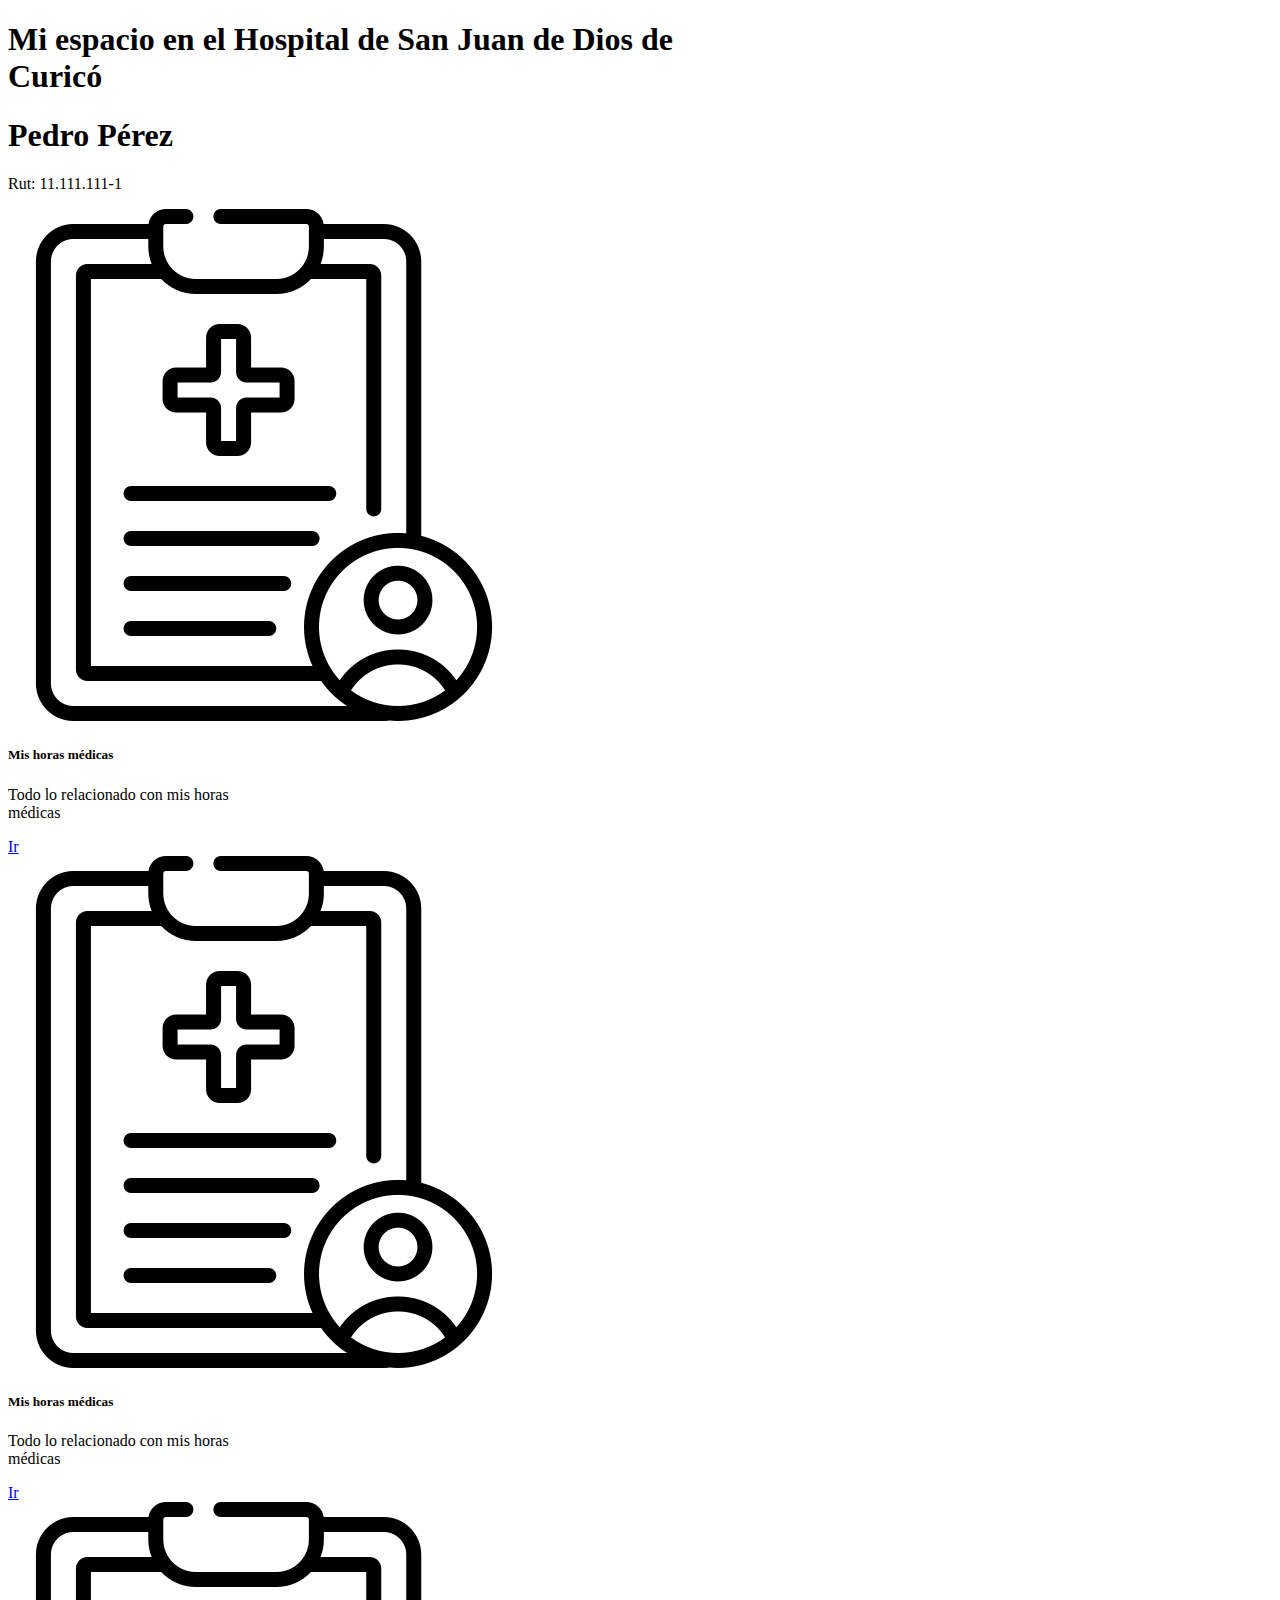
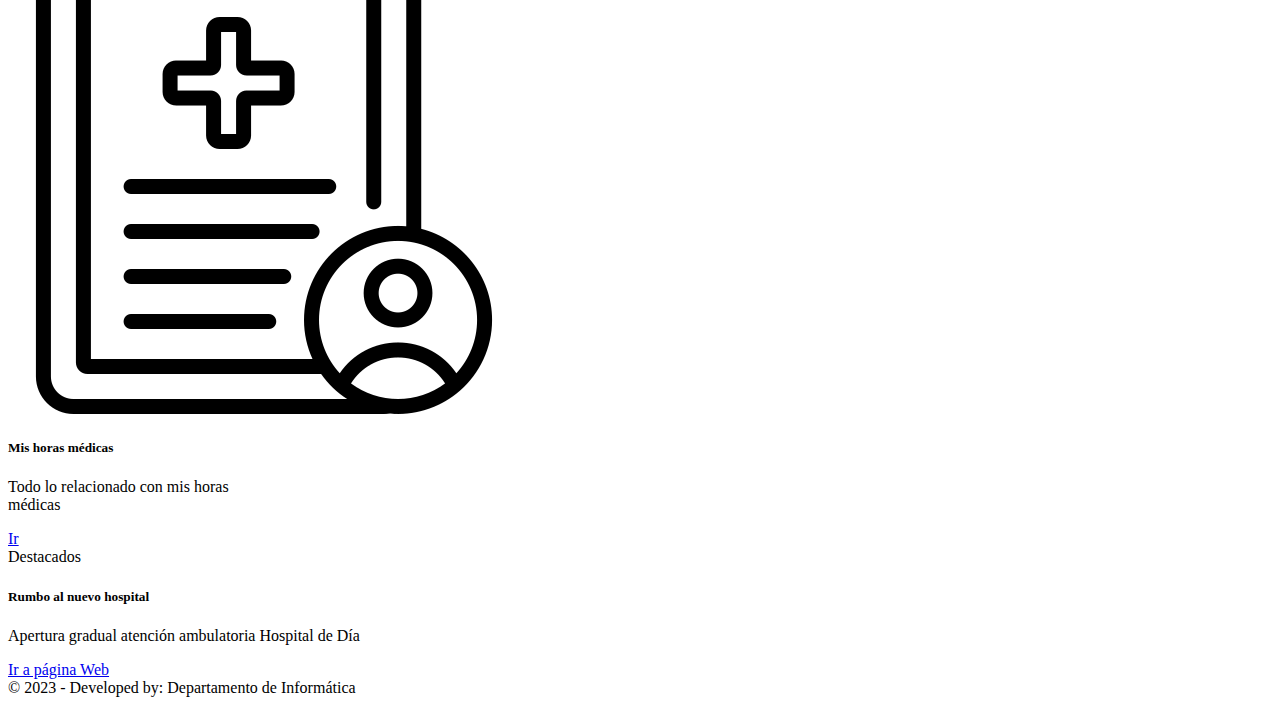
==== index.html @ 19c50983 "first commit" ====
<!DOCTYPE html>
<html lang="en">
<head>
    <meta charset="UTF-8">
    <meta name="viewport" content="width=device-width, initial-scale=1.0">
    <link rel="stylesheet" href="https://cdn.jsdelivr.net/npm/bootstrap@4.6.2/dist/css/bootstrap.min.css" integrity="sha384-xOolHFLEh07PJGoPkLv1IbcEPTNtaed2xpHsD9ESMhqIYd0nLMwNLD69Npy4HI+N" crossorigin="anonymous">

    <title>Mi Espacio Hospital Curicó</title>
</head>
<body>
    <div class="container">
    <h1 class="mx-auto" style="width: 750px;">Mi espacio en el Hospital de San Juan de Dios de Curicó</h1>
    </div>
      

    <!-- Separación entre título y tarjetas-->
    <div class="d-flex p-3 bd-highlight"></div> 
    <div class="container">
        <div class="jumbotron jumbotron-fluid">
            <h1 class="display-6">Pedro Pérez</h1>
            <p>Rut: 11.111.111-1</p>
        </div>
    <div class="container" class="p-3 border bg-light">
        <div class="d-flex p-5 bd-darklight"></div> 
    </div>   
    <div class="container">
        <div class="row">
            <div class="card col-6 col-md-4" style="width: 15rem;">
                <img src="icons/medical-report.png" class="card-img-top" alt="...">
                <div class="card-body">
                  <h5 class="card-title">Mis horas médicas</h5>
                  <p class="card-text">Todo lo relacionado con mis horas médicas</p>
                  <a href="#" class="btn btn-primary stretched-link">Ir</a>
                </div>
            </div>
            <div class="card col-6 col-md-4" style="width: 15rem;">
                <img src="icons/medical-report.png" class="card-img-top" alt="...">
                <div class="card-body">
                  <h5 class="card-title">Mis horas médicas</h5>
                  <p class="card-text">Todo lo relacionado con mis horas médicas</p>
                  <a href="#" class="btn btn-primary stretched-link">Ir</a>
                </div>
            </div>
            <div class="card col-6 col-md-4" style="width: 15rem;">
                <img src="icons/medical-report.png" class="card-img-top" alt="...">
                <div class="card-body">
                  <h5 class="card-title">Mis horas médicas</h5>
                  <p class="card-text">Todo lo relacionado con mis horas médicas</p>
                  <a href="#" class="btn btn-primary stretched-link">Ir</a>
                </div>
            </div>
        </div>
    </div>
        <!-- Separación entre tarjetas y footer-->
        <div class="d-flex p-5 bd-highlight"></div> 
          <div class="card text-center">
            <div class="card-header">
              Destacados
            </div>
            <div class="card-body">
              <h5 class="card-title">Rumbo al nuevo hospital</h5>
              <p class="card-text">Apertura gradual atención ambulatoria Hospital de Día</p>
              <a href="http://www.hospitalcurico.cl/web/index.php" class="btn btn-primary">Ir a página Web</a>
            </div>
            <div class="card-footer text-muted">
                © 2023 - Developed by: Departamento de Informática
            </div>
          </div>
    </div>
</body>
</html>
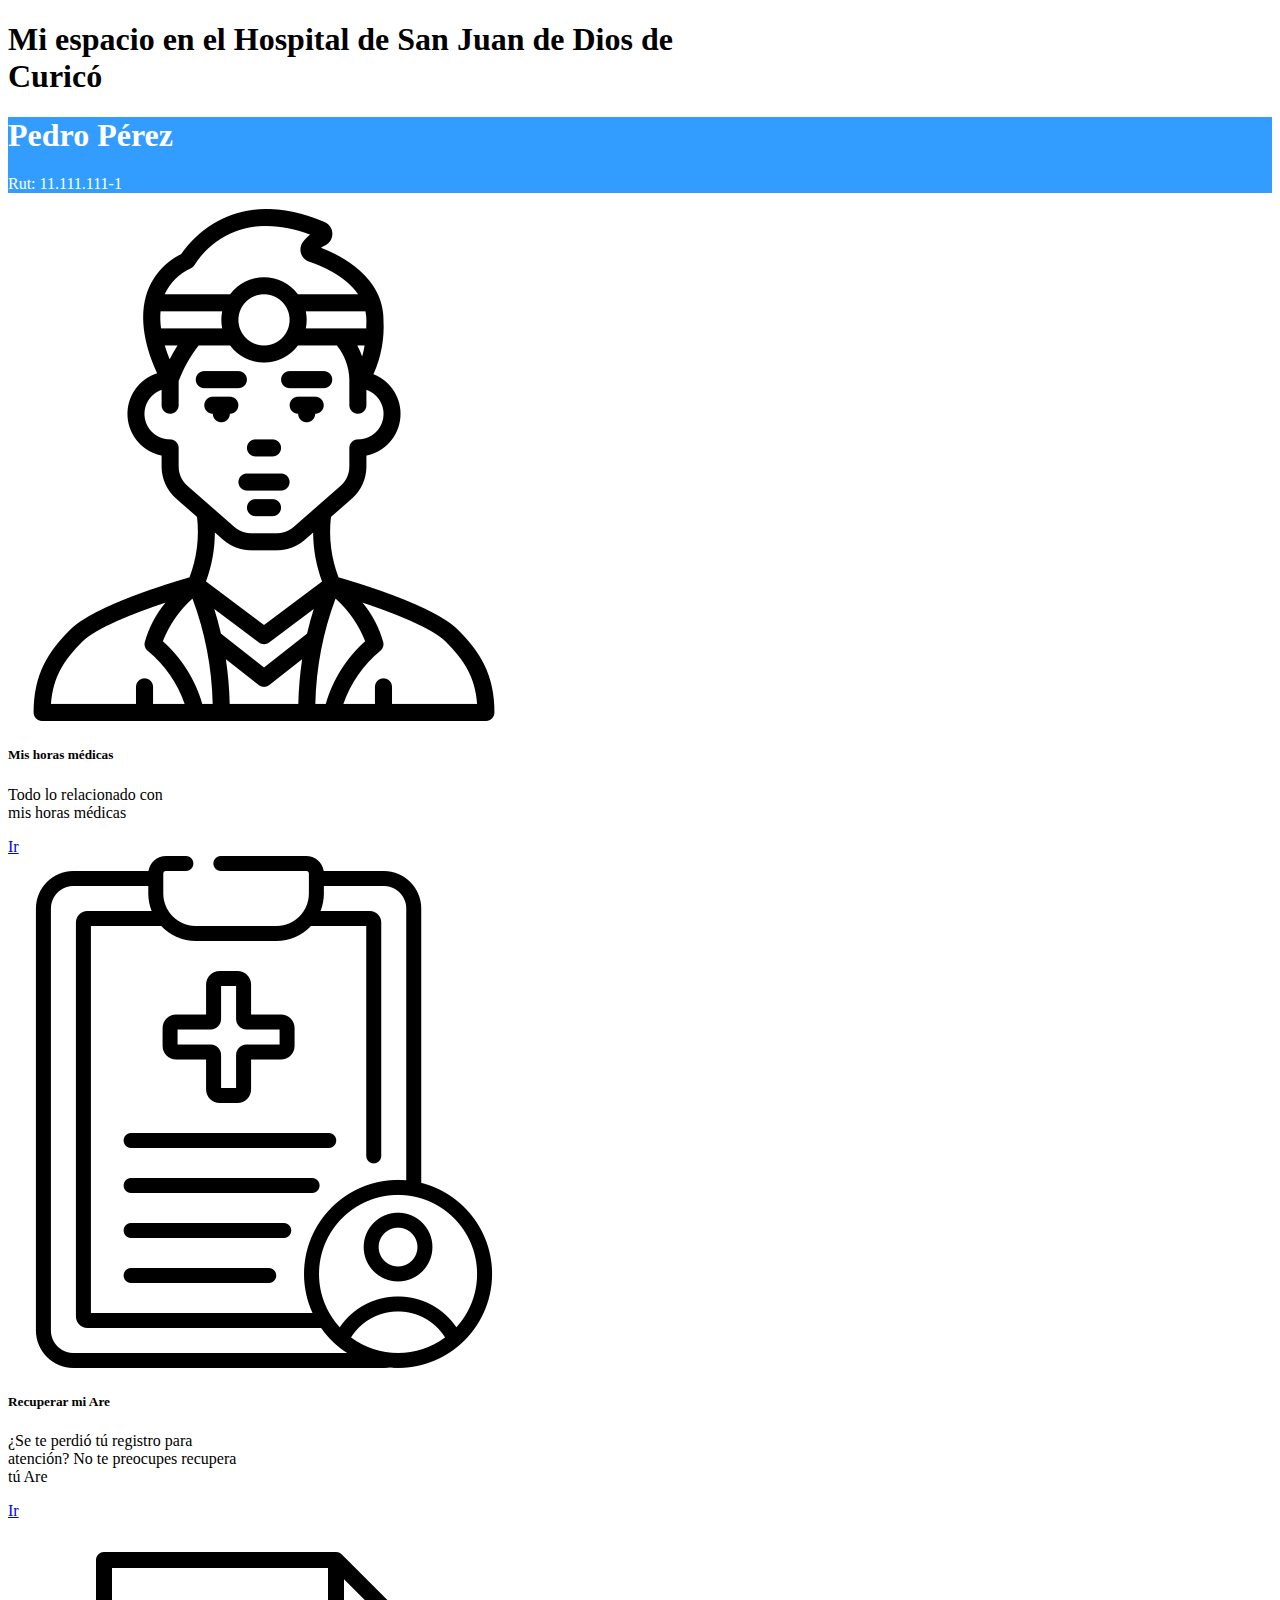
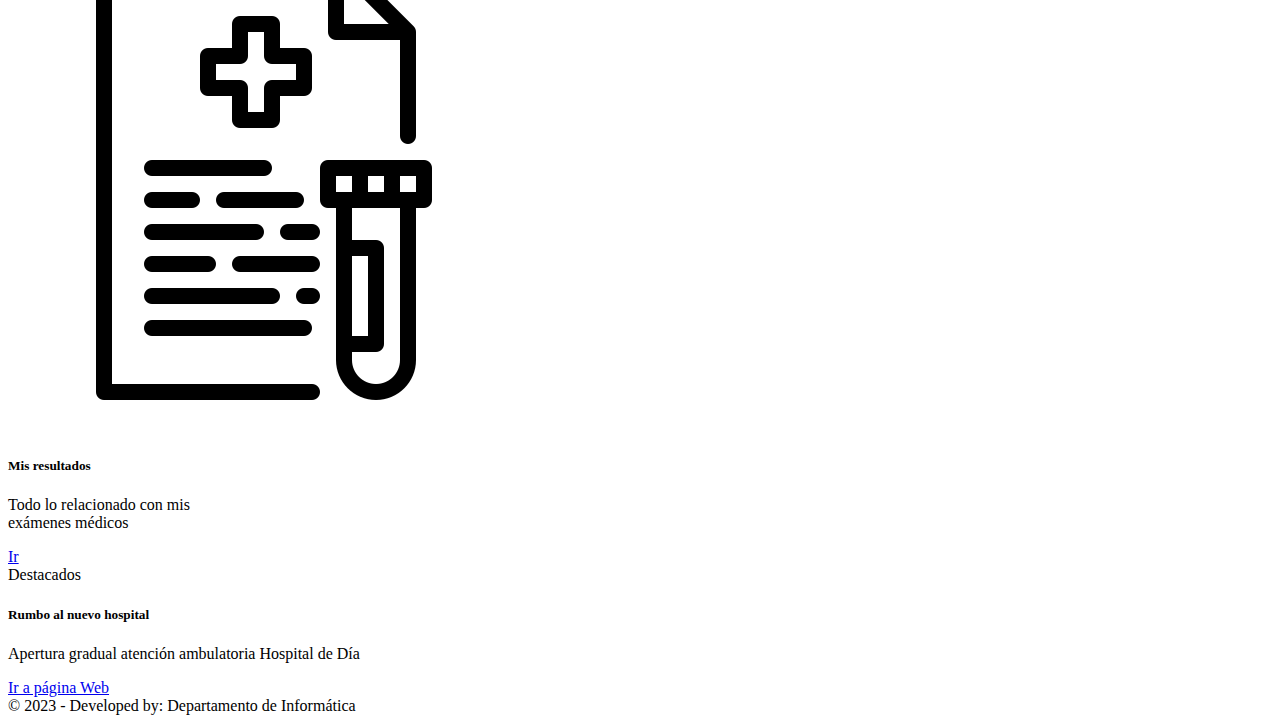
==== commit 9e8804eb: "arreglos de pagina inicial" ====
--- a/index.html
+++ b/index.html
@@ -4,7 +4,7 @@
     <meta charset="UTF-8">
     <meta name="viewport" content="width=device-width, initial-scale=1.0">
     <link rel="stylesheet" href="https://cdn.jsdelivr.net/npm/bootstrap@4.6.2/dist/css/bootstrap.min.css" integrity="sha384-xOolHFLEh07PJGoPkLv1IbcEPTNtaed2xpHsD9ESMhqIYd0nLMwNLD69Npy4HI+N" crossorigin="anonymous">
-
+    <link rel="stylesheet" href="css/mis_estilos.css">
     <title>Mi Espacio Hospital Curicó</title>
 </head>
 <body>
@@ -13,20 +13,22 @@
     </div>
       
 
-    <!-- Separación entre título y tarjetas-->
+    <!-- banner con el nombre del paciente -->
     <div class="d-flex p-3 bd-highlight"></div> 
     <div class="container">
-        <div class="jumbotron jumbotron-fluid">
-            <h1 class="display-6">Pedro Pérez</h1>
-            <p>Rut: 11.111.111-1</p>
+        <div class="h-50" >
+            <div class="container div-1 rounded">
+              <h1 class="display-6" style="color: white;">Pedro Pérez</h1>
+              <p style="color: white;">Rut: 11.111.111-1</p>
+              <div class="d-flex p-1 "></div> 
+            </div>
+            
         </div>
-    <div class="container" class="p-3 border bg-light">
-        <div class="d-flex p-5 bd-darklight"></div> 
-    </div>   
+        <div class="d-flex p-3 bd-highlight"></div>    
     <div class="container">
         <div class="row">
-            <div class="card col-6 col-md-4" style="width: 15rem;">
-                <img src="icons/medical-report.png" class="card-img-top" alt="...">
+            <div class="card col-6 col-md-4" style="width: 10rem;">
+                <img src="icons/doctor.png" class="card-img-top" alt="..." >
                 <div class="card-body">
                   <h5 class="card-title">Mis horas médicas</h5>
                   <p class="card-text">Todo lo relacionado con mis horas médicas</p>
@@ -34,18 +36,18 @@
                 </div>
             </div>
             <div class="card col-6 col-md-4" style="width: 15rem;">
-                <img src="icons/medical-report.png" class="card-img-top" alt="...">
+                <img src="icons/medical-report.png" class="card-img-top" alt="..." >
                 <div class="card-body">
-                  <h5 class="card-title">Mis horas médicas</h5>
-                  <p class="card-text">Todo lo relacionado con mis horas médicas</p>
+                  <h5 class="card-title">Recuperar mi Are</h5>
+                  <p class="card-text">¿Se te perdió tú registro para atención? No te preocupes recupera tú Are</p>
                   <a href="#" class="btn btn-primary stretched-link">Ir</a>
                 </div>
             </div>
             <div class="card col-6 col-md-4" style="width: 15rem;">
-                <img src="icons/medical-report.png" class="card-img-top" alt="...">
+                <img src="icons/examen-medico.png" class="card-img-top" alt="...">
                 <div class="card-body">
-                  <h5 class="card-title">Mis horas médicas</h5>
-                  <p class="card-text">Todo lo relacionado con mis horas médicas</p>
+                  <h5 class="card-title">Mis resultados</h5>
+                  <p class="card-text">Todo lo relacionado con mis exámenes médicos</p>
                   <a href="#" class="btn btn-primary stretched-link">Ir</a>
                 </div>
             </div>
--- a/css/mis_estilos.css
+++ b/css/mis_estilos.css
@@ -0,0 +1,17 @@
+
+    .div-1 {
+        background-color: #329dff;
+    }
+    
+    
+    .div-2 {
+    	background-color: #FBD603;
+    }
+
+    .container-home {
+        grid-gap: 1px;
+    }
+    
+
+      
+    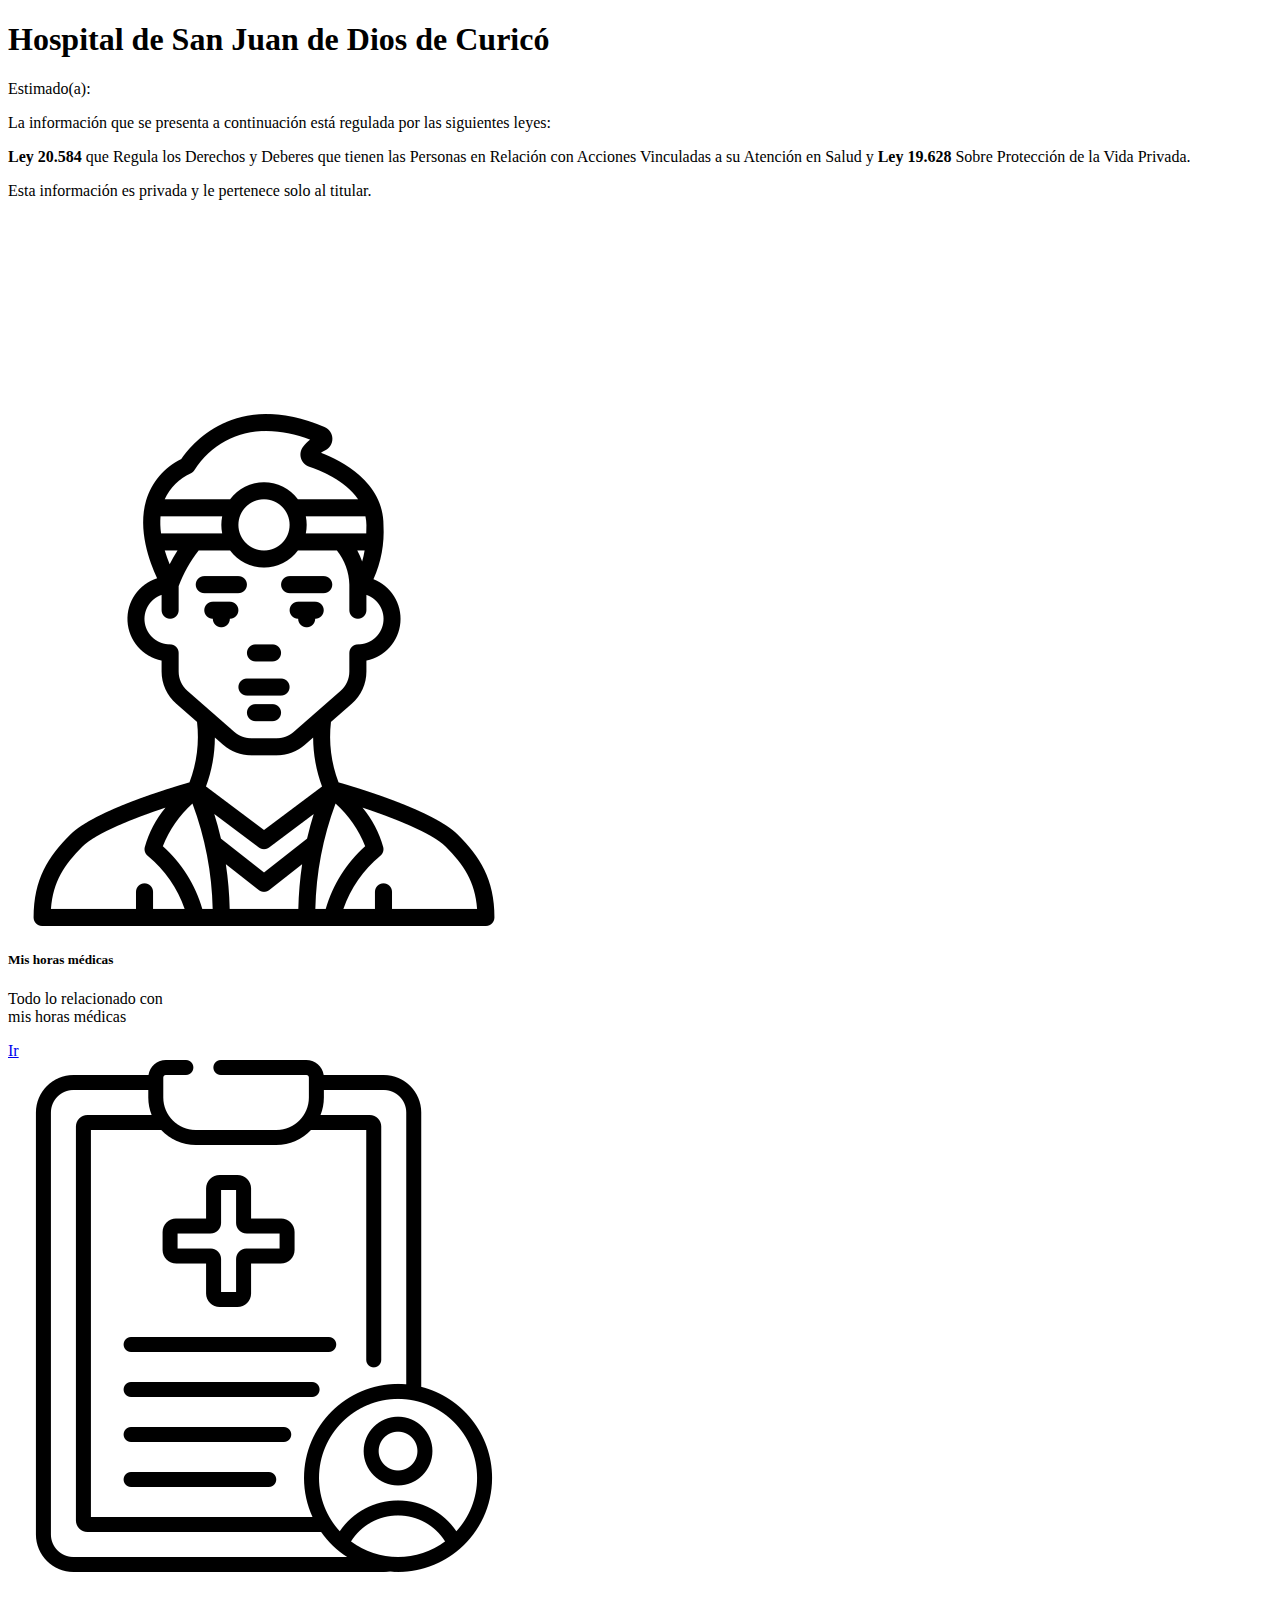
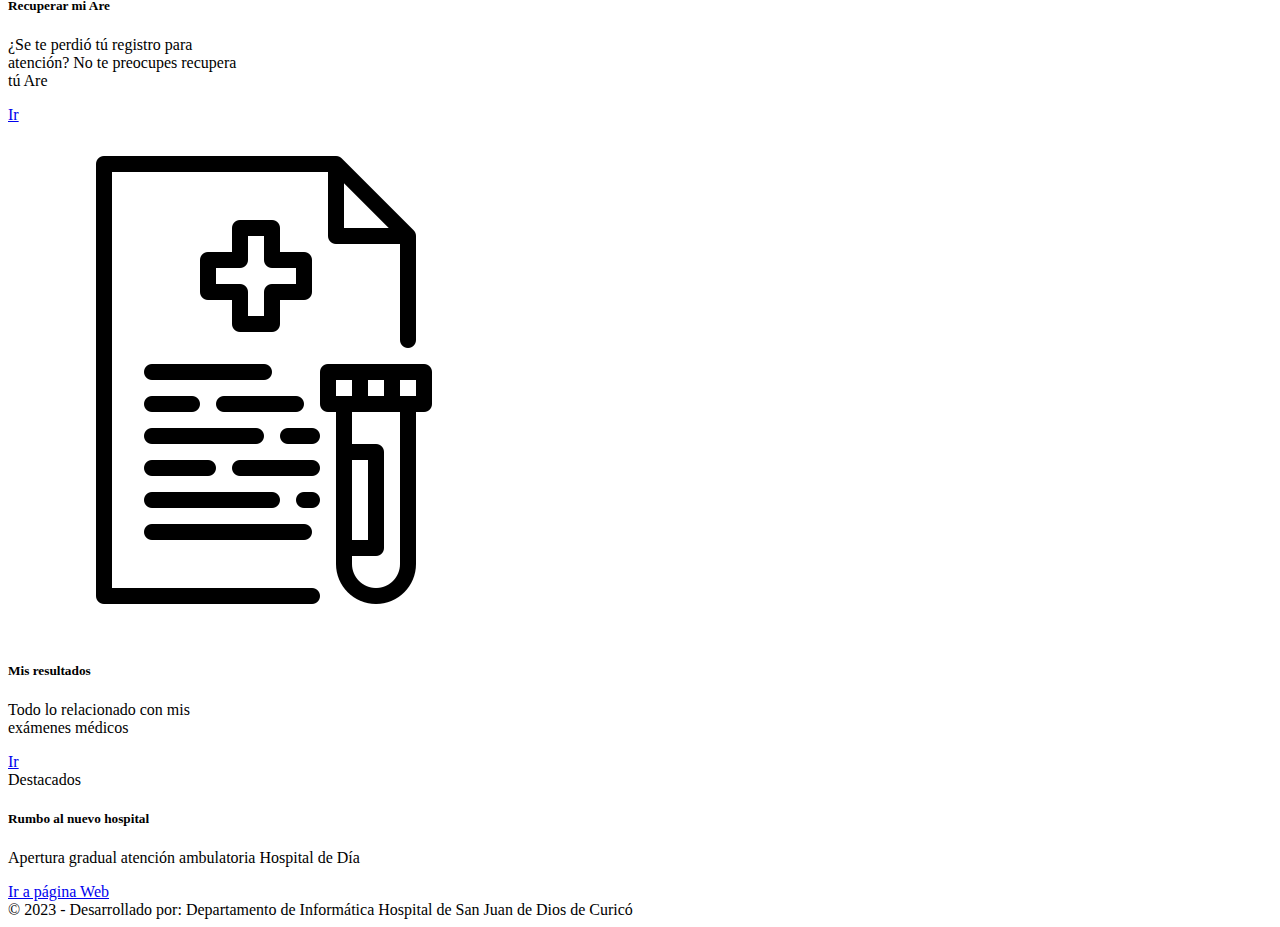
==== commit 10fb1635: "Elimina css propios se agrega advertencia datos" ====
--- a/index.html
+++ b/index.html
@@ -4,27 +4,48 @@
     <meta charset="UTF-8">
     <meta name="viewport" content="width=device-width, initial-scale=1.0">
     <link rel="stylesheet" href="https://cdn.jsdelivr.net/npm/bootstrap@4.6.2/dist/css/bootstrap.min.css" integrity="sha384-xOolHFLEh07PJGoPkLv1IbcEPTNtaed2xpHsD9ESMhqIYd0nLMwNLD69Npy4HI+N" crossorigin="anonymous">
-    <link rel="stylesheet" href="css/mis_estilos.css">
     <title>Mi Espacio Hospital Curicó</title>
 </head>
 <body>
-    <div class="container">
-    <h1 class="mx-auto" style="width: 750px;">Mi espacio en el Hospital de San Juan de Dios de Curicó</h1>
+    <div class="container ">
+      <div class="bg-primary text-white d-flex rounded">
+        <h1 class="mx-auto text-center" style="width: 960px;" >Hospital de San Juan de Dios de Curicó</h1>
+      </div>
+      <div class="d-flex p-1 bd-highlight"></div> 
+      <div class="alert alert-warning" role="alert">
+        <p>Estimado(a):</p>
+        <p>La información que se presenta a continuación está regulada por las siguientes leyes:</p>
+        <p><b>Ley 20.584</b> que Regula los Derechos y Deberes que tienen las Personas en Relación con Acciones Vinculadas a su Atención en Salud y <b>Ley 19.628</b> Sobre Protección de la Vida Privada.</p>
+        <p class="font-italic">Esta información es privada y le pertenece solo al titular.</p>  
+      </div>
     </div>
       
 
     <!-- banner con el nombre del paciente -->
-    <div class="d-flex p-3 bd-highlight"></div> 
-    <div class="container">
-        <div class="h-50" >
-            <div class="container div-1 rounded">
+    <div class="d-flex p-1 bd-highlight"></div> 
+    <div class="container ">
+      <div class="row bg-primary text-white d-flex rounded" >
+        <div class="col-1">
+          
+          <svg xmlns="icons/person-circle.svg" width="80" height="80" fill="white" class="bi bi-person-circle " viewBox="0 0 16 16">
+            <path d="M11 6a3 3 0 1 1-6 0 3 3 0 0 1 6 0z"/>
+            <path fill-rule="evenodd" d="M0 8a8 8 0 1 1 16 0A8 8 0 0 1 0 8zm8-7a7 7 0 0 0-5.468 11.37C3.242 11.226 4.805 10 8 10s4.757 1.225 5.468 2.37A7 7 0 0 0 8 1z"/>
+          </svg>
+        </div>
+        <div class="col-11">
+          <div class="h-50" >
+            <div class="container">
               <h1 class="display-6" style="color: white;">Pedro Pérez</h1>
               <p style="color: white;">Rut: 11.111.111-1</p>
               <div class="d-flex p-1 "></div> 
             </div>
             
         </div>
-        <div class="d-flex p-3 bd-highlight"></div>    
+        </div>
+      </div>
+
+        <div class="d-flex p-3 bd-highlight"></div>     
+    <!-- card con servicios para el paciente -->    
     <div class="container">
         <div class="row">
             <div class="card col-6 col-md-4" style="width: 10rem;">
@@ -65,7 +86,7 @@
               <a href="http://www.hospitalcurico.cl/web/index.php" class="btn btn-primary">Ir a página Web</a>
             </div>
             <div class="card-footer text-muted">
-                © 2023 - Developed by: Departamento de Informática
+                © 2023 - Desarrollado por: Departamento de Informática Hospital de San Juan de Dios de Curicó
             </div>
           </div>
     </div>
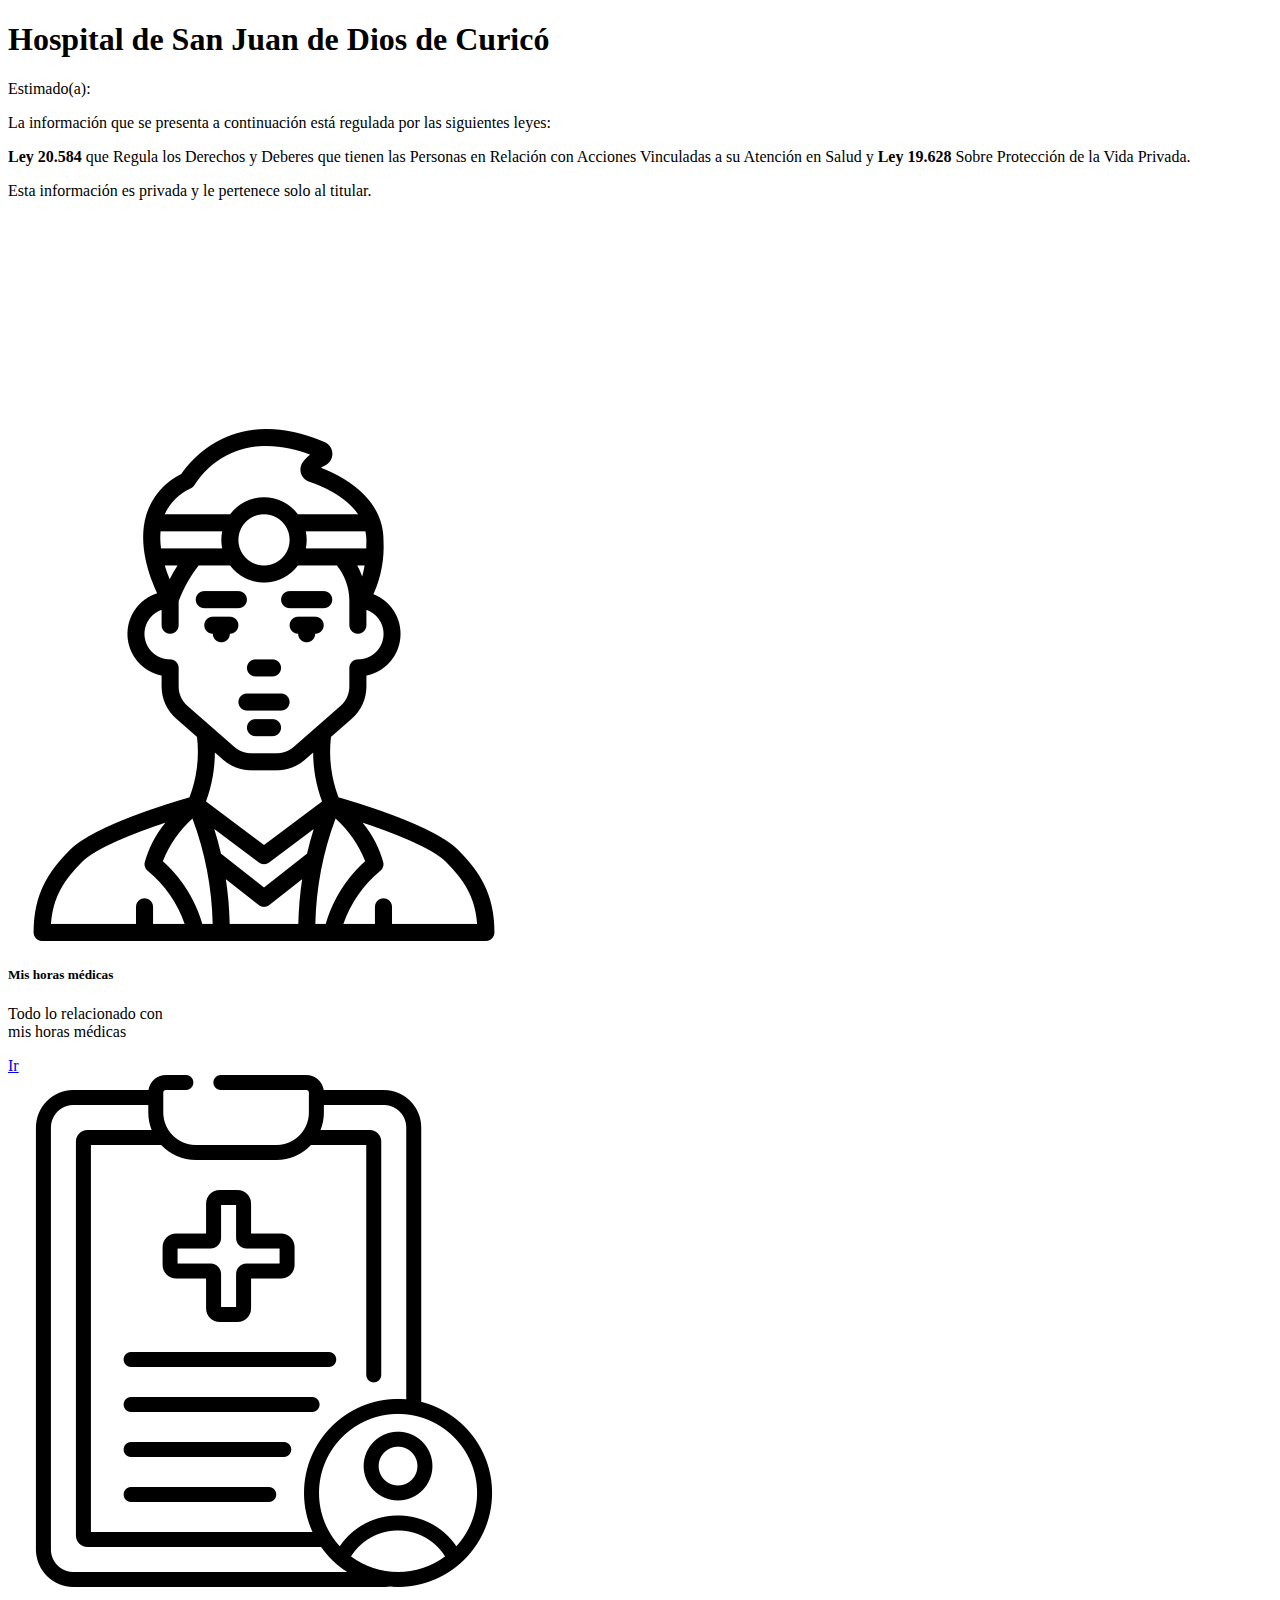
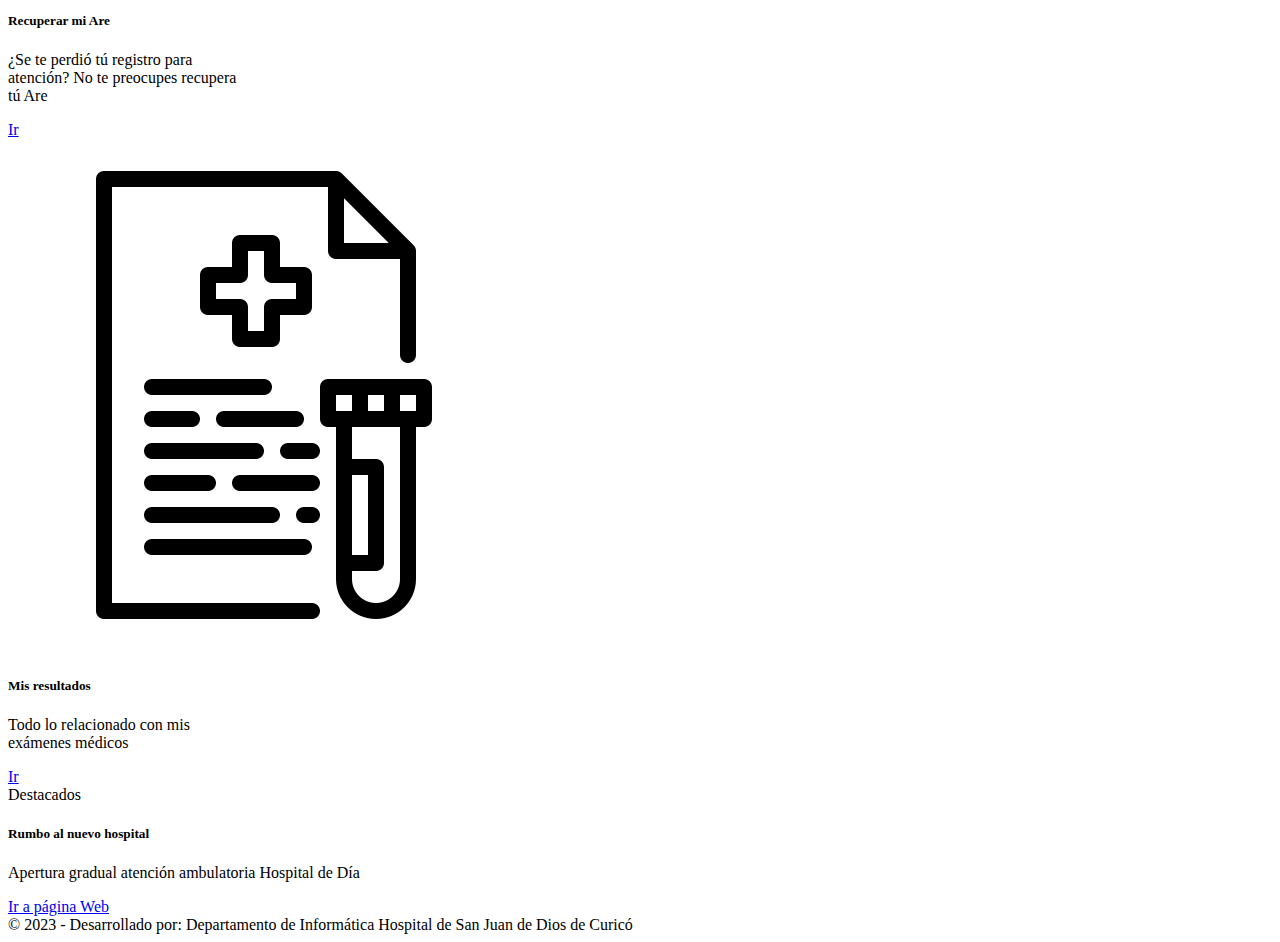
==== commit 805bfcc0: "Cambios de icono usuario" ====
--- a/index.html
+++ b/index.html
@@ -26,8 +26,7 @@
     <div class="container ">
       <div class="row bg-primary text-white d-flex rounded" >
         <div class="col-1">
-          
-          <svg xmlns="icons/person-circle.svg" width="80" height="80" fill="white" class="bi bi-person-circle " viewBox="0 0 16 16">
+          <svg xmlns="icons/person-circle.svg" width="95" height="95" fill="white" class="bi bi-person-circle p-2" viewBox="0 0 16 16">
             <path d="M11 6a3 3 0 1 1-6 0 3 3 0 0 1 6 0z"/>
             <path fill-rule="evenodd" d="M0 8a8 8 0 1 1 16 0A8 8 0 0 1 0 8zm8-7a7 7 0 0 0-5.468 11.37C3.242 11.226 4.805 10 8 10s4.757 1.225 5.468 2.37A7 7 0 0 0 8 1z"/>
           </svg>
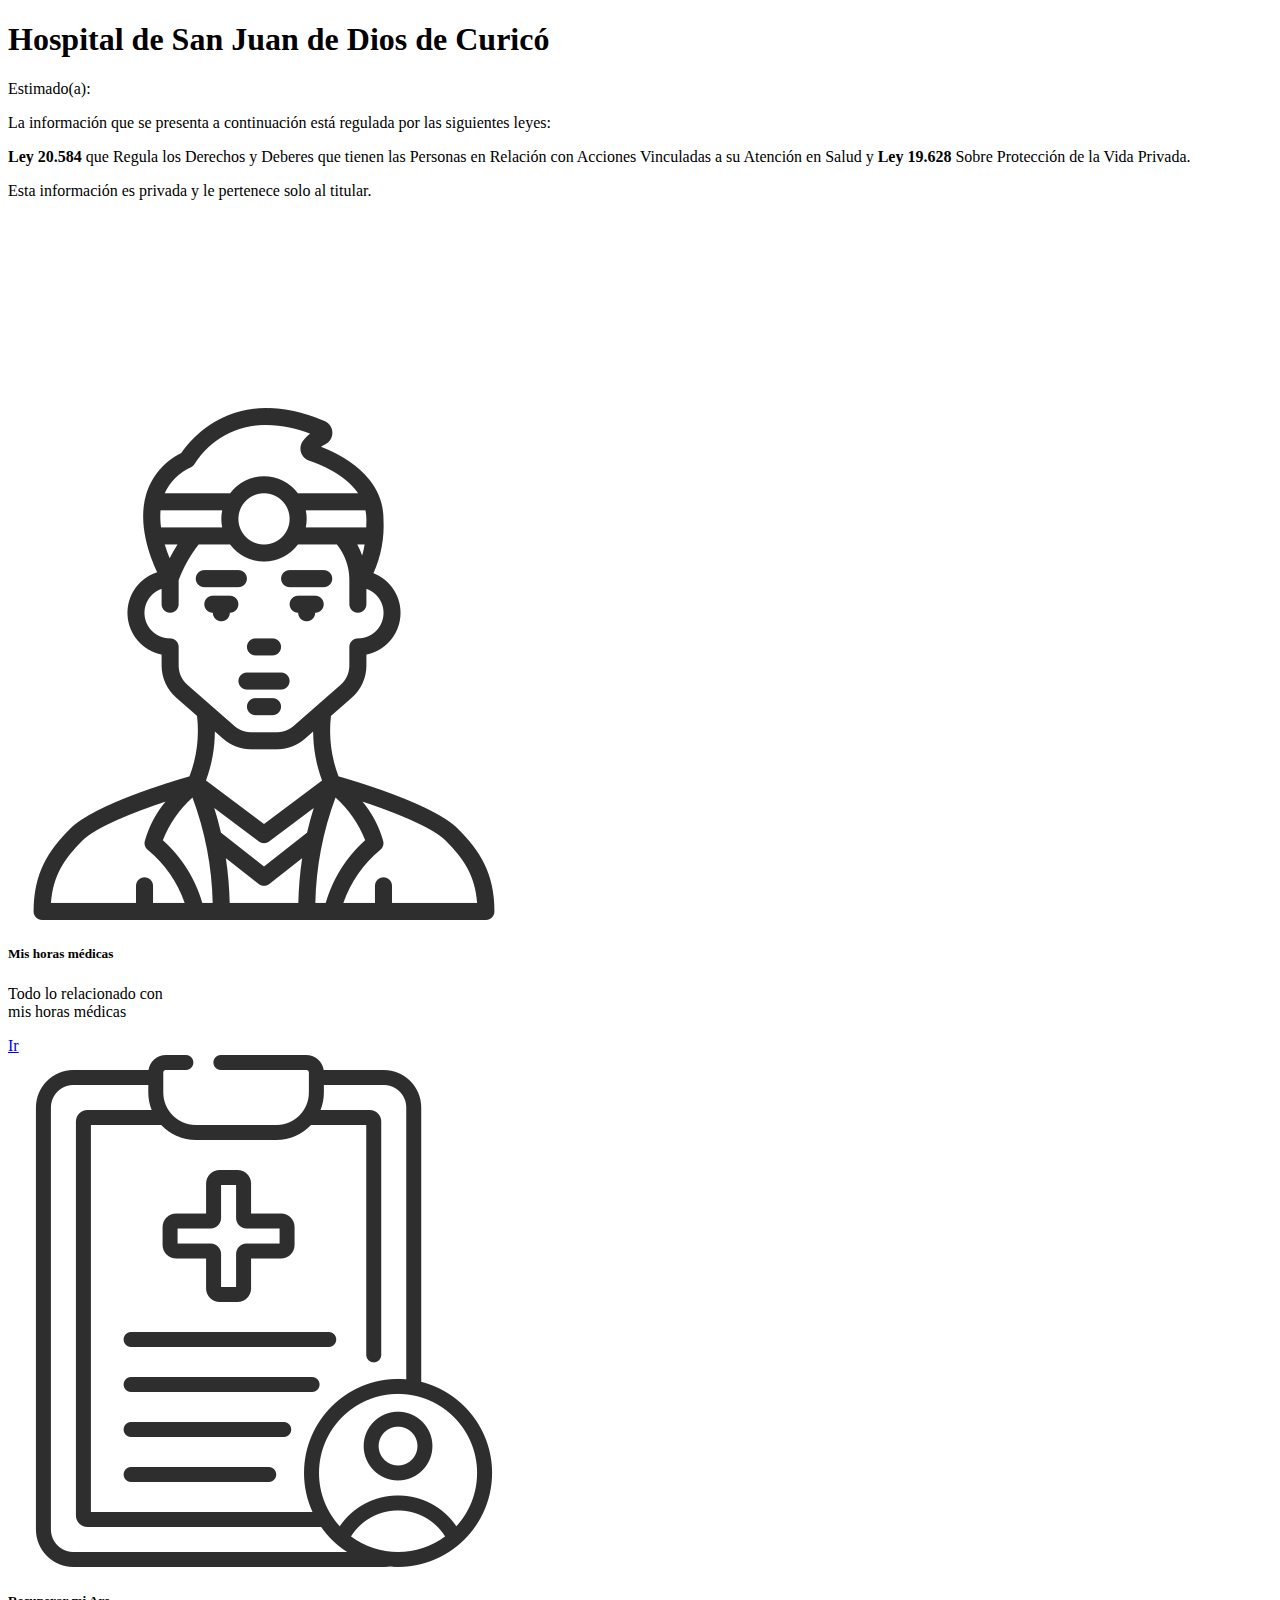
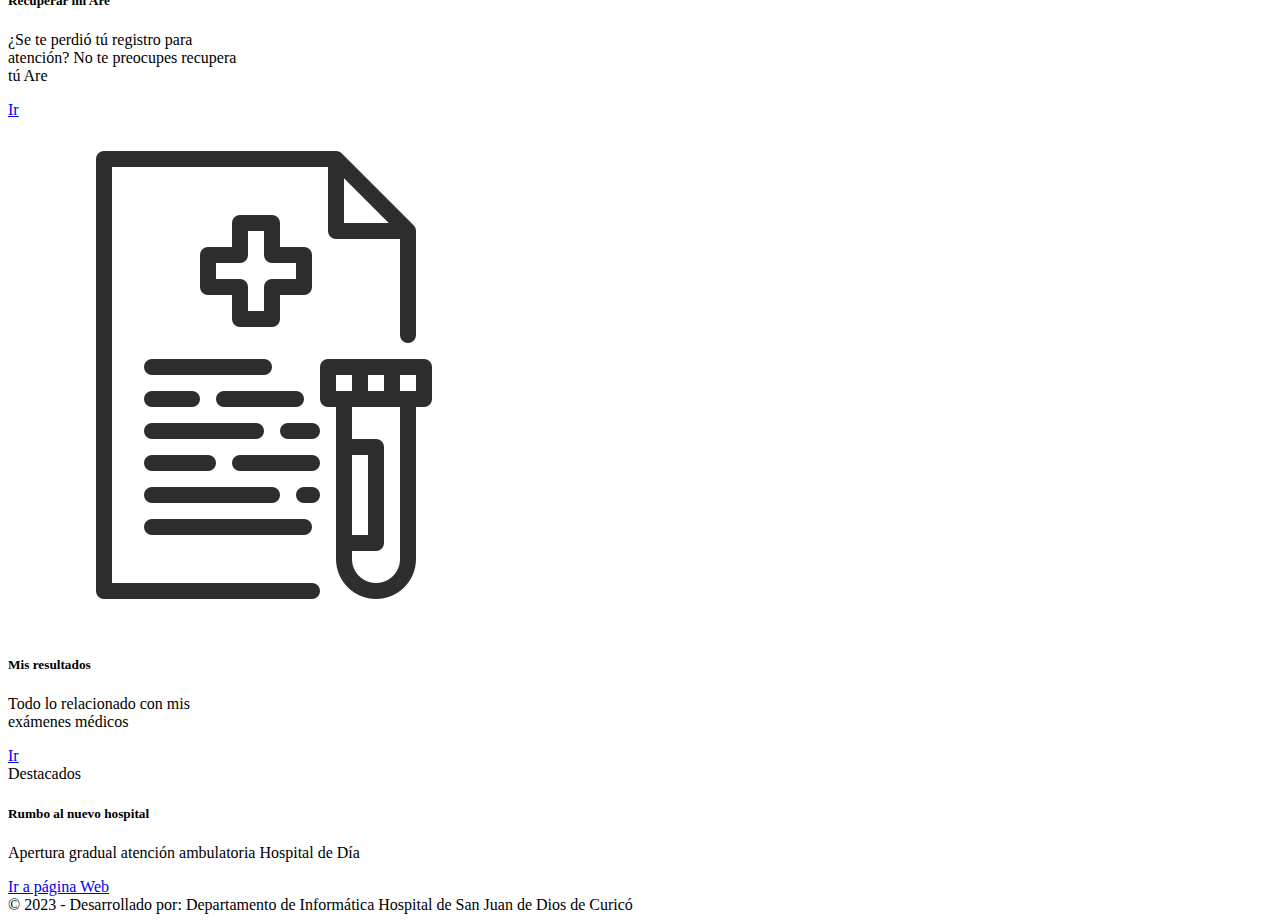
==== commit 07c650ba: "cambios color iconos" ====
--- a/index.html
+++ b/index.html
@@ -18,12 +18,9 @@
         <p><b>Ley 20.584</b> que Regula los Derechos y Deberes que tienen las Personas en Relación con Acciones Vinculadas a su Atención en Salud y <b>Ley 19.628</b> Sobre Protección de la Vida Privada.</p>
         <p class="font-italic">Esta información es privada y le pertenece solo al titular.</p>  
       </div>
-    </div>
-      
-
-    <!-- banner con el nombre del paciente -->
-    <div class="d-flex p-1 bd-highlight"></div> 
-    <div class="container ">
+      <!-- banner con el nombre del paciente -->
+      <div class="d-flex p-1 bd-highlight"></div> 
+    <div class="container">
       <div class="row bg-primary text-white d-flex rounded" >
         <div class="col-1">
           <svg xmlns="icons/person-circle.svg" width="95" height="95" fill="white" class="bi bi-person-circle p-2" viewBox="0 0 16 16">
@@ -34,7 +31,7 @@
         <div class="col-11">
           <div class="h-50" >
             <div class="container">
-              <h1 class="display-6" style="color: white;">Pedro Pérez</h1>
+              <h3 class="display-6" style="color: white;">Pedro Pérez</h3>
               <p style="color: white;">Rut: 11.111.111-1</p>
               <div class="d-flex p-1 "></div> 
             </div>
@@ -42,13 +39,14 @@
         </div>
         </div>
       </div>
-
+    </div>
+      
         <div class="d-flex p-3 bd-highlight"></div>     
     <!-- card con servicios para el paciente -->    
     <div class="container">
         <div class="row">
             <div class="card col-6 col-md-4" style="width: 10rem;">
-                <img src="icons/doctor.png" class="card-img-top" alt="..." >
+                <img src="icons/doctor_gray.png" class="card-img-top">
                 <div class="card-body">
                   <h5 class="card-title">Mis horas médicas</h5>
                   <p class="card-text">Todo lo relacionado con mis horas médicas</p>
@@ -56,7 +54,7 @@
                 </div>
             </div>
             <div class="card col-6 col-md-4" style="width: 15rem;">
-                <img src="icons/medical-report.png" class="card-img-top" alt="..." >
+                <img src="icons/medical_report_gray.png" class="card-img-top">
                 <div class="card-body">
                   <h5 class="card-title">Recuperar mi Are</h5>
                   <p class="card-text">¿Se te perdió tú registro para atención? No te preocupes recupera tú Are</p>
@@ -64,7 +62,7 @@
                 </div>
             </div>
             <div class="card col-6 col-md-4" style="width: 15rem;">
-                <img src="icons/examen-medico.png" class="card-img-top" alt="...">
+                <img src="icons/examen_medico_gray.png" class="card-img-top">
                 <div class="card-body">
                   <h5 class="card-title">Mis resultados</h5>
                   <p class="card-text">Todo lo relacionado con mis exámenes médicos</p>
